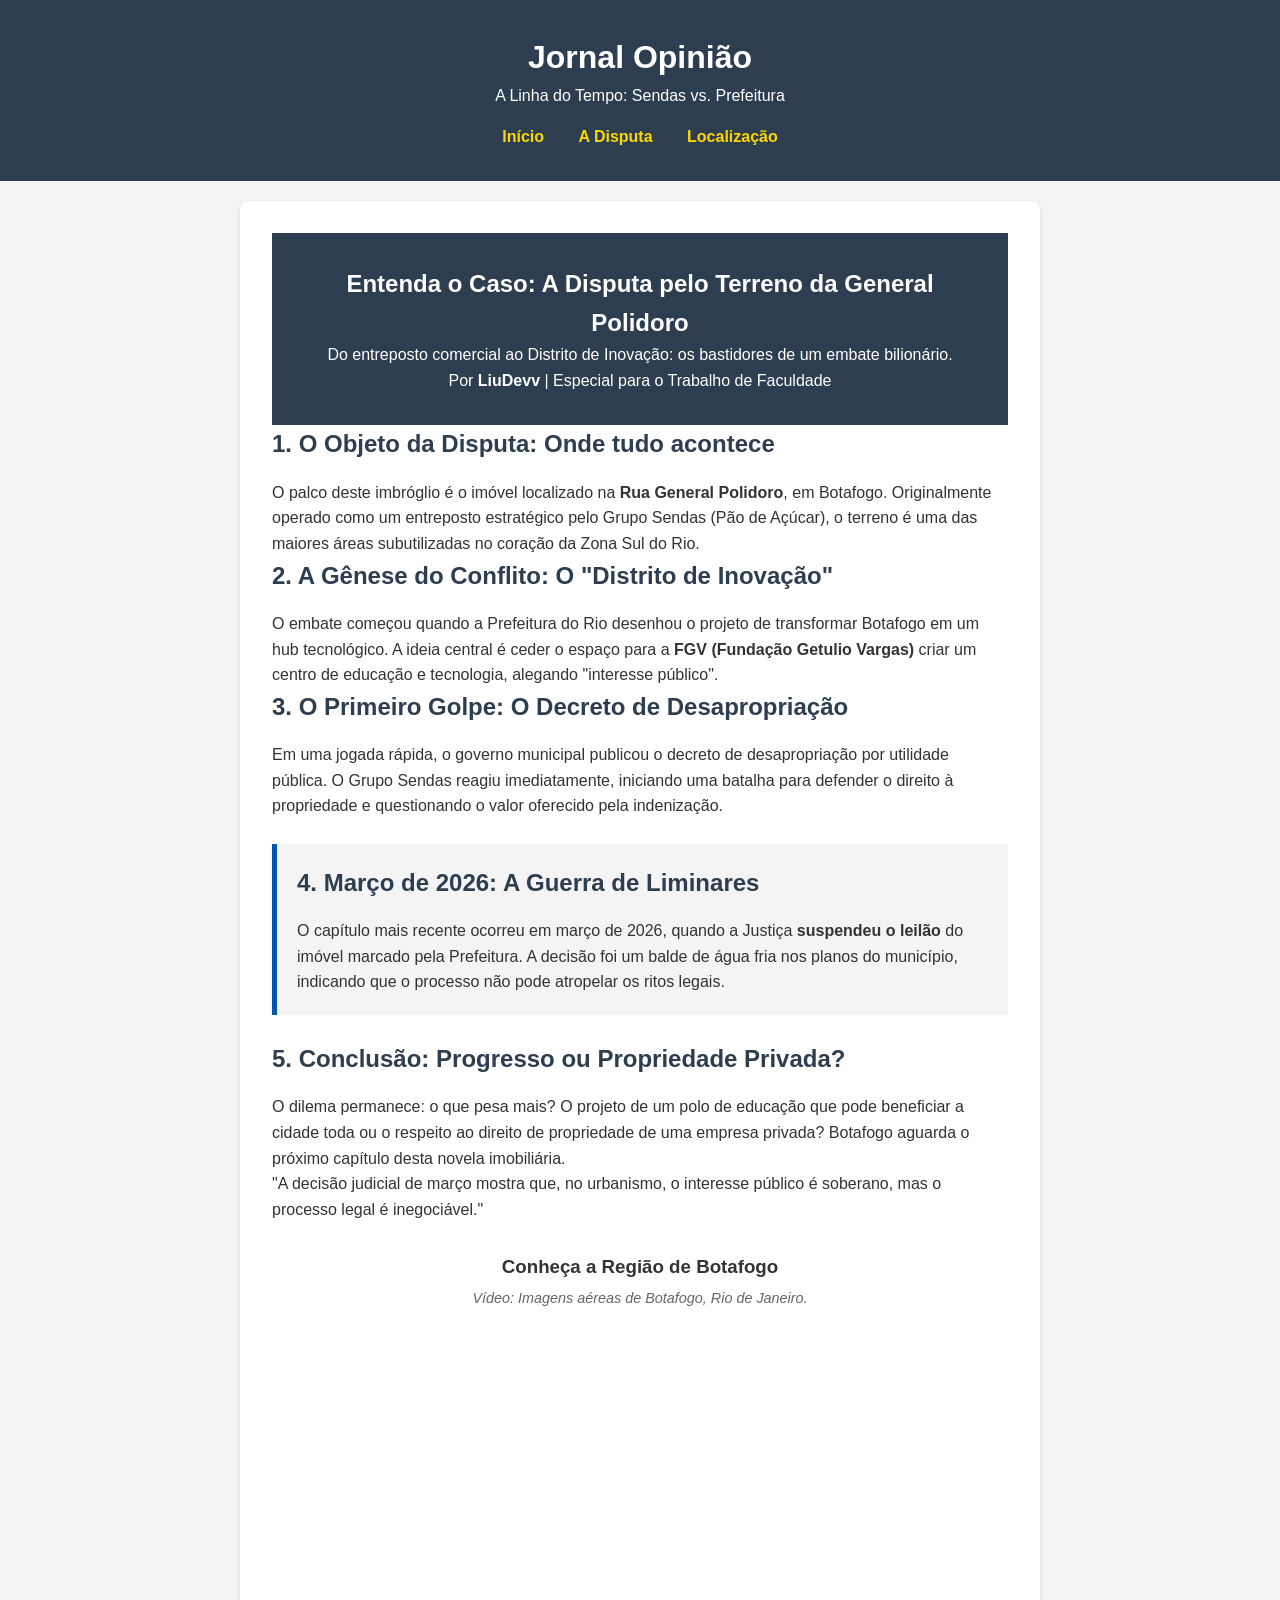
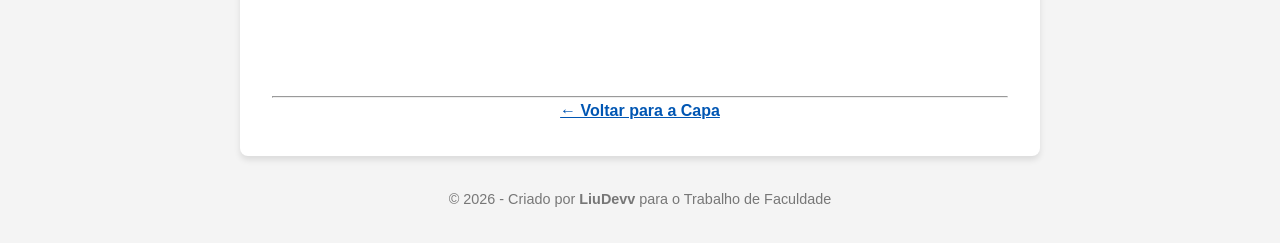
==== historia.html @ 70c4f80f "corrigindo Youtub Correção do video youtube e melhoria na responsividade." ====
<!DOCTYPE html>
<html lang="pt-br">
<head>
    <meta charset="UTF-8">
    <meta name="viewport" content="width=device-width, initial-scale=1.0">
    <title>A Cronologia do Embate - Jornal Opinião</title>
    <link rel="stylesheet" href="assets/css/style.css">
</head>
<body>

    <header>
        <h1>Jornal Opinião</h1>
        <p>A Linha do Tempo: Sendas vs. Prefeitura</p>
        <nav>
            <ul>
                <li><a href="index.html">Início</a></li>
                <li><a href="historia.html">A Disputa</a></li>
                <li><a href="contato.html">Localização</a></li>
            </ul>
        </nav>
    </header>

    <main>
        <article class="noticia-principal">
            <header class="manchete">
                <h1>Entenda o Caso: A Disputa pelo Terreno da General Polidoro</h1>
                <p class="linha-fina">Do entreposto comercial ao Distrito de Inovação: os bastidores de um embate bilionário.</p>
                <p class="data">Por <strong>LiuDevv</strong> | Especial para o Trabalho de Faculdade</p>
            </header>

            <section class="texto-editorial">
                <h2>1. O Objeto da Disputa: Onde tudo acontece</h2>
                <p>O palco deste imbróglio é o imóvel localizado na <strong>Rua General Polidoro</strong>, em Botafogo. Originalmente operado como um entreposto estratégico pelo Grupo Sendas (Pão de Açúcar), o terreno é uma das maiores áreas subutilizadas no coração da Zona Sul do Rio.</p>

                <h2>2. A Gênese do Conflito: O "Distrito de Inovação"</h2>
                <p>O embate começou quando a Prefeitura do Rio desenhou o projeto de transformar Botafogo em um hub tecnológico. A ideia central é ceder o espaço para a <strong>FGV (Fundação Getulio Vargas)</strong> criar um centro de educação e tecnologia, alegando "interesse público".</p>

                <h2>3. O Primeiro Golpe: O Decreto de Desapropriação</h2>
                <p>Em uma jogada rápida, o governo municipal publicou o decreto de desapropriação por utilidade pública. O Grupo Sendas reagiu imediatamente, iniciando uma batalha para defender o direito à propriedade e questionando o valor oferecido pela indenização.</p>

                <div style="background: #f4f4f4; padding: 20px; border-left: 5px solid #0056b3; margin: 25px 0;">
                    <h2>4. Março de 2026: A Guerra de Liminares</h2>
                    <p>O capítulo mais recente ocorreu em março de 2026, quando a Justiça <strong>suspendeu o leilão</strong> do imóvel marcado pela Prefeitura. A decisão foi um balde de água fria nos planos do município, indicando que o processo não pode atropelar os ritos legais.</p>
                </div>

                <h2>5. Conclusão: Progresso ou Propriedade Privada?</h2>
                <p>O dilema permanece: o que pesa mais? O projeto de um polo de educação que pode beneficiar a cidade toda ou o respeito ao direito de propriedade de uma empresa privada? Botafogo aguarda o próximo capítulo desta novela imobiliária.</p>

                <blockquote>
                    "A decisão judicial de março mostra que, no urbanismo, o interesse público é soberano, mas o processo legal é inegociável."
                </blockquote>
            </section>
            <div class="video-container" style="margin: 30px 0; text-align: center;">
    <h3>Conheça a Região de Botafogo</h3>
    <iframe 
        width="100%" 
        height="400" 
        src="https://www.youtube.com/embed/fA8N9V6vV_Y" 
        title="Botafogo - Rio de Janeiro" 
        frameborder="0" 
        allow="accelerometer; autoplay; clipboard-write; encrypted-media; gyroscope; picture-in-picture; web-share" 
        allowfullscreen>
    </iframe>
    <p class="legenda">Vídeo: Imagens aéreas de Botafogo, Rio de Janeiro.</p>
</div>

            <hr>
            <p style="text-align: center;"><a href="index.html" style="color: #0056b3; font-weight: bold;">← Voltar para a Capa</a></p>
        </article>
    </main>

    <footer>
        <p>&copy; 2026 - Criado por <strong>LiuDevv</strong> para o Trabalho de Faculdade</p>
    </footer>

</body>
</html>
---- assets/css/style.css ----
/* Reset básico para remover margens padrão do navegador */
* {
    margin: 0;
    padding: 0;
    box-sizing: border-box;
}

body {
    font-family: 'Segoe UI', Tahoma, Geneva, Verdana, sans-serif;
    line-height: 1.6;
    color: #333;
    background-color: #f4f4f4;
}

header {
    background: #2c3e50;
    color: #fff;
    padding: 2rem;
    text-align: center;
}

/* ... código que já existe acima ... */

header {
    background: #2c3e50;
    color: #fff;
    padding: 2rem;
    text-align: center;
}

/* COLOQUE O NOVO CÓDIGO AQUI EMBAIXO */
nav ul {
    list-style: none !important;
    padding: 0;
    margin-top: 15px;
    text-align: center;
}

nav ul li {
    display: inline-block;
    margin: 0 15px;
}

nav ul li a {
    color: #ffd700 !important;
    text-decoration: none;
    font-weight: bold;
}

main {
    padding: 2rem;
    max-width: 800px;
    margin: 0 auto; /* Centraliza o conteúdo no meio da tela */
    background: #fff;
    border-radius: 8px;
    box-shadow: 0 4px 6px rgba(0,0,0,0.1);
    margin-top: 20px;
}

h2 {
    color: #2c3e50;
    margin-bottom: 1rem;
}

footer {
    text-align: center;
    padding: 2rem;
    font-size: 0.9rem;
    color: #777;
}

/* --- ESTILOS DA IMAGEM E OPINIÃO --- */
.capa-container {
    text-align: center;
    margin-bottom: 20px;
}

.imagem-principal {
    width: 100%;
    max-width: 800px; /* Limita o tamanho da foto */
    height: auto;
    border-radius: 8px; /* Cantos arredondados */
    box-shadow: 0 4px 15px rgba(0,0,0,0.2); /* Sombra elegante */
}

.legenda {
    font-size: 0.9rem;
    color: #666;
    margin-top: 5px;
    font-style: italic;
}

.texto-opiniao {
    font-size: 1.1rem;
    line-height: 1.8;
    color: #2c3e50;
    margin: 20px 0;
    border-left: 4px solid #ffd700; /* Detalhe amarelo na lateral da opinião */
    padding-left: 20px;
}

.lista-reportagens {
    margin-top: 15px;
    padding-left: 20px;
}

.lista-reportagens li {
    margin-bottom: 10px;
}
.lista-reportagens a {
    color: #0056b3; /* Um azul mais profissional */
    text-decoration: none;
    font-weight: bold;
}

.lista-reportagens a:hover {
    text-decoration: underline;
    color: #ffcc00; /* Muda para amarelo ao passar o mouse */
}
/* Ajuste de Responsividade */
img, iframe {
    max-width: 100%;
    height: auto;
}

html {
    font-size: 16px; /* Base para o uso de REM */
}

@media (max-width: 768px) {
    body {
        padding: 10px;
    }
    h1 {
        font-size: 1.8rem;
    }
}
.video-container {
    position: relative;
    padding-bottom: 56.25%; /* Proporção 16:9 */
    height: 0;
    overflow: hidden;
}

.video-container iframe {
    position: absolute;
    top: 0;
    left: 0;
    width: 100%;
    height: 100%;
}
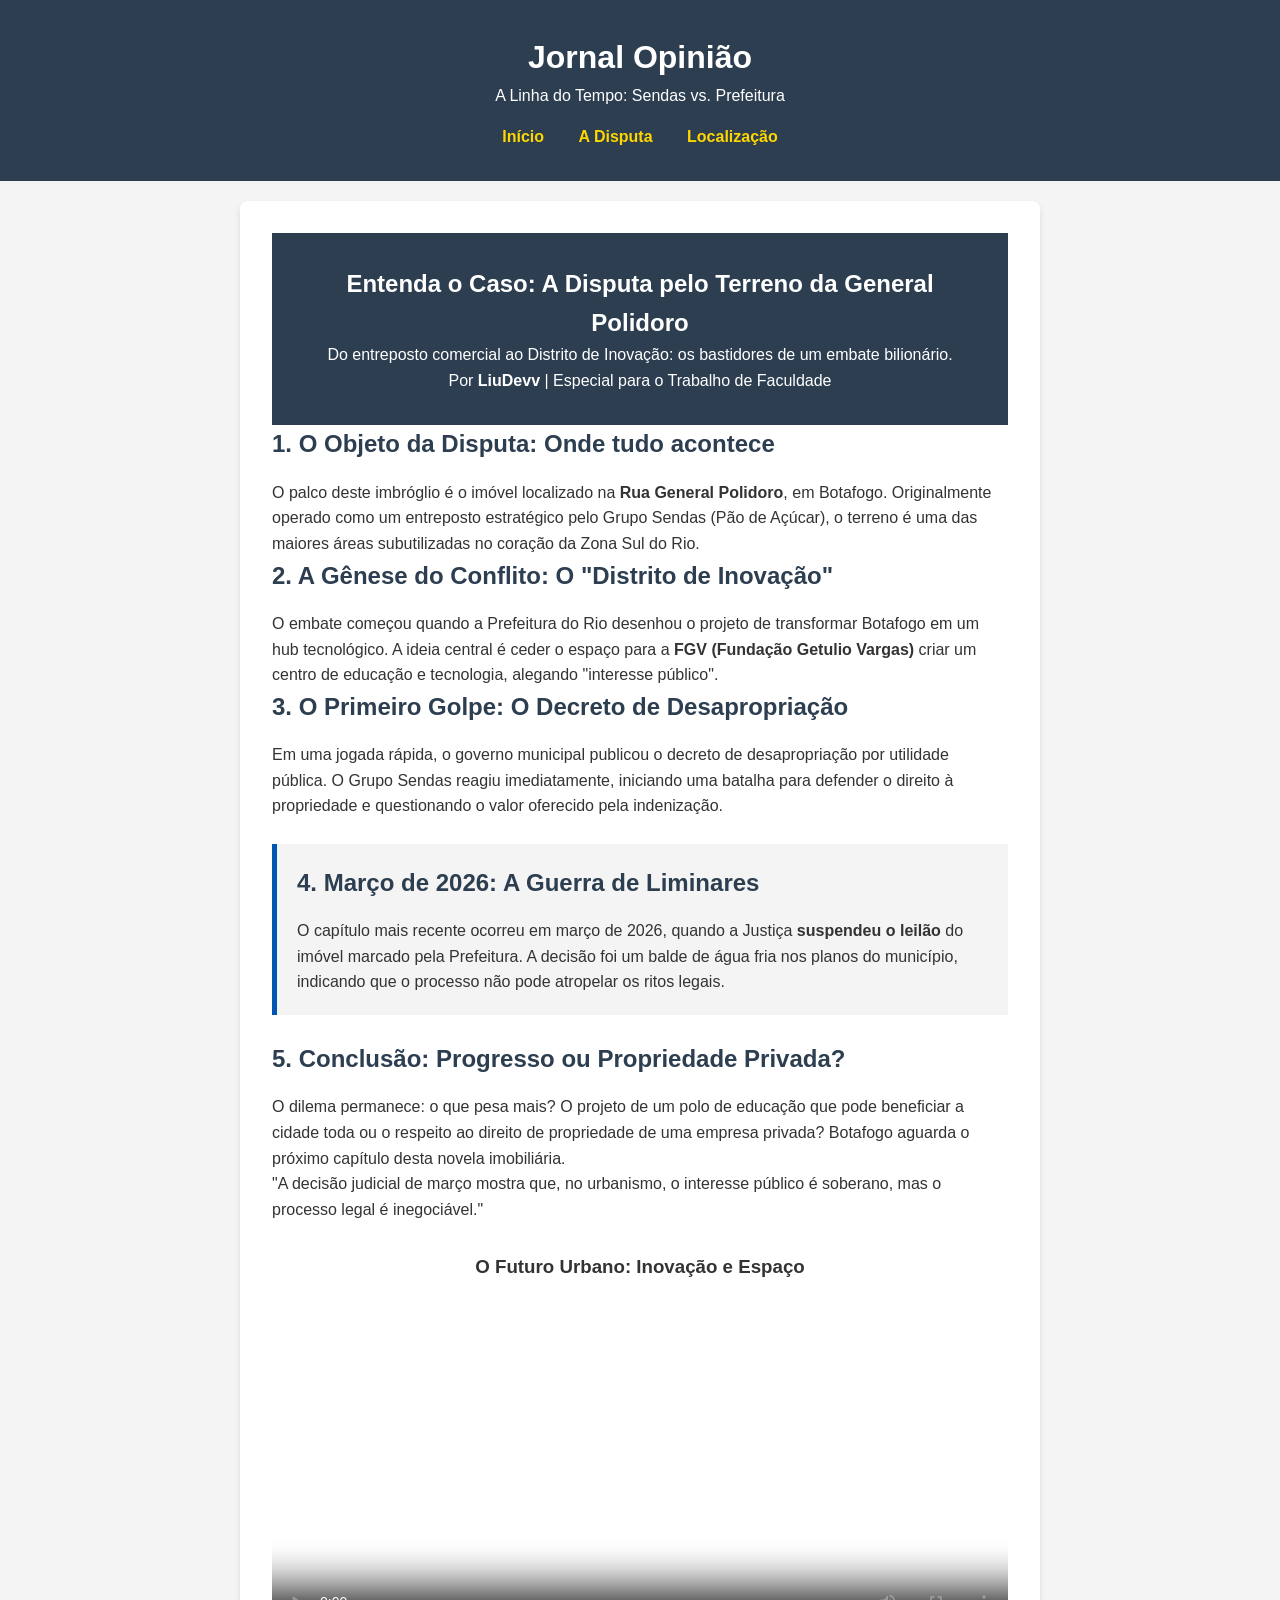
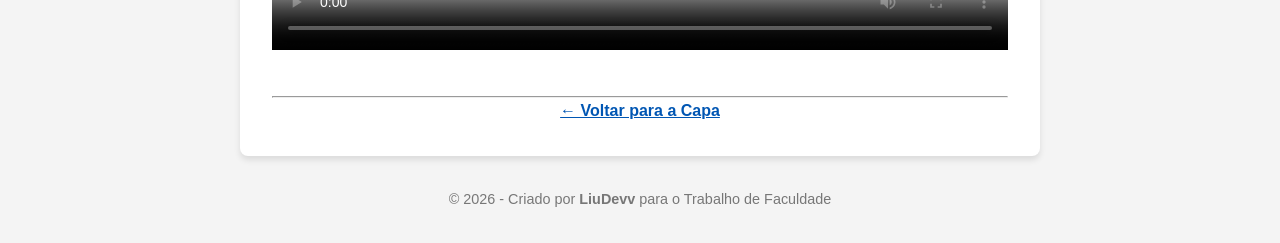
==== commit 224dd3a5: "trocando o video Trocando o video para uma plataforma que não seja o yotub" ====
--- a/historia.html
+++ b/historia.html
@@ -51,17 +51,12 @@
                 </blockquote>
             </section>
             <div class="video-container" style="margin: 30px 0; text-align: center;">
-    <h3>Conheça a Região de Botafogo</h3>
-    <iframe 
-        width="100%" 
-        height="400" 
-        src="https://www.youtube.com/embed/fA8N9V6vV_Y" 
-        title="Botafogo - Rio de Janeiro" 
-        frameborder="0" 
-        allow="accelerometer; autoplay; clipboard-write; encrypted-media; gyroscope; picture-in-picture; web-share" 
-        allowfullscreen>
-    </iframe>
-    <p class="legenda">Vídeo: Imagens aéreas de Botafogo, Rio de Janeiro.</p>
+    <h3>O Futuro Urbano: Inovação e Espaço</h3>
+    <video width="100%" height="auto" controls poster="https://images.pexels.com/photos/3183150/pexels-photo-3183150.jpeg">
+        <source src="https://player.vimeo.com/external/459389137.sd.mp4?s=91081546746813406248677f59d5718536f903e1&profile_id=164&oauth2_token_id=57447761" type="video/mp4">
+        Seu navegador não suporta vídeos em HTML5.
+    </video>
+    <p class="legenda">Vídeo: Representação do desenvolvimento tecnológico pretendido para a região.</p>
 </div>
 
             <hr>
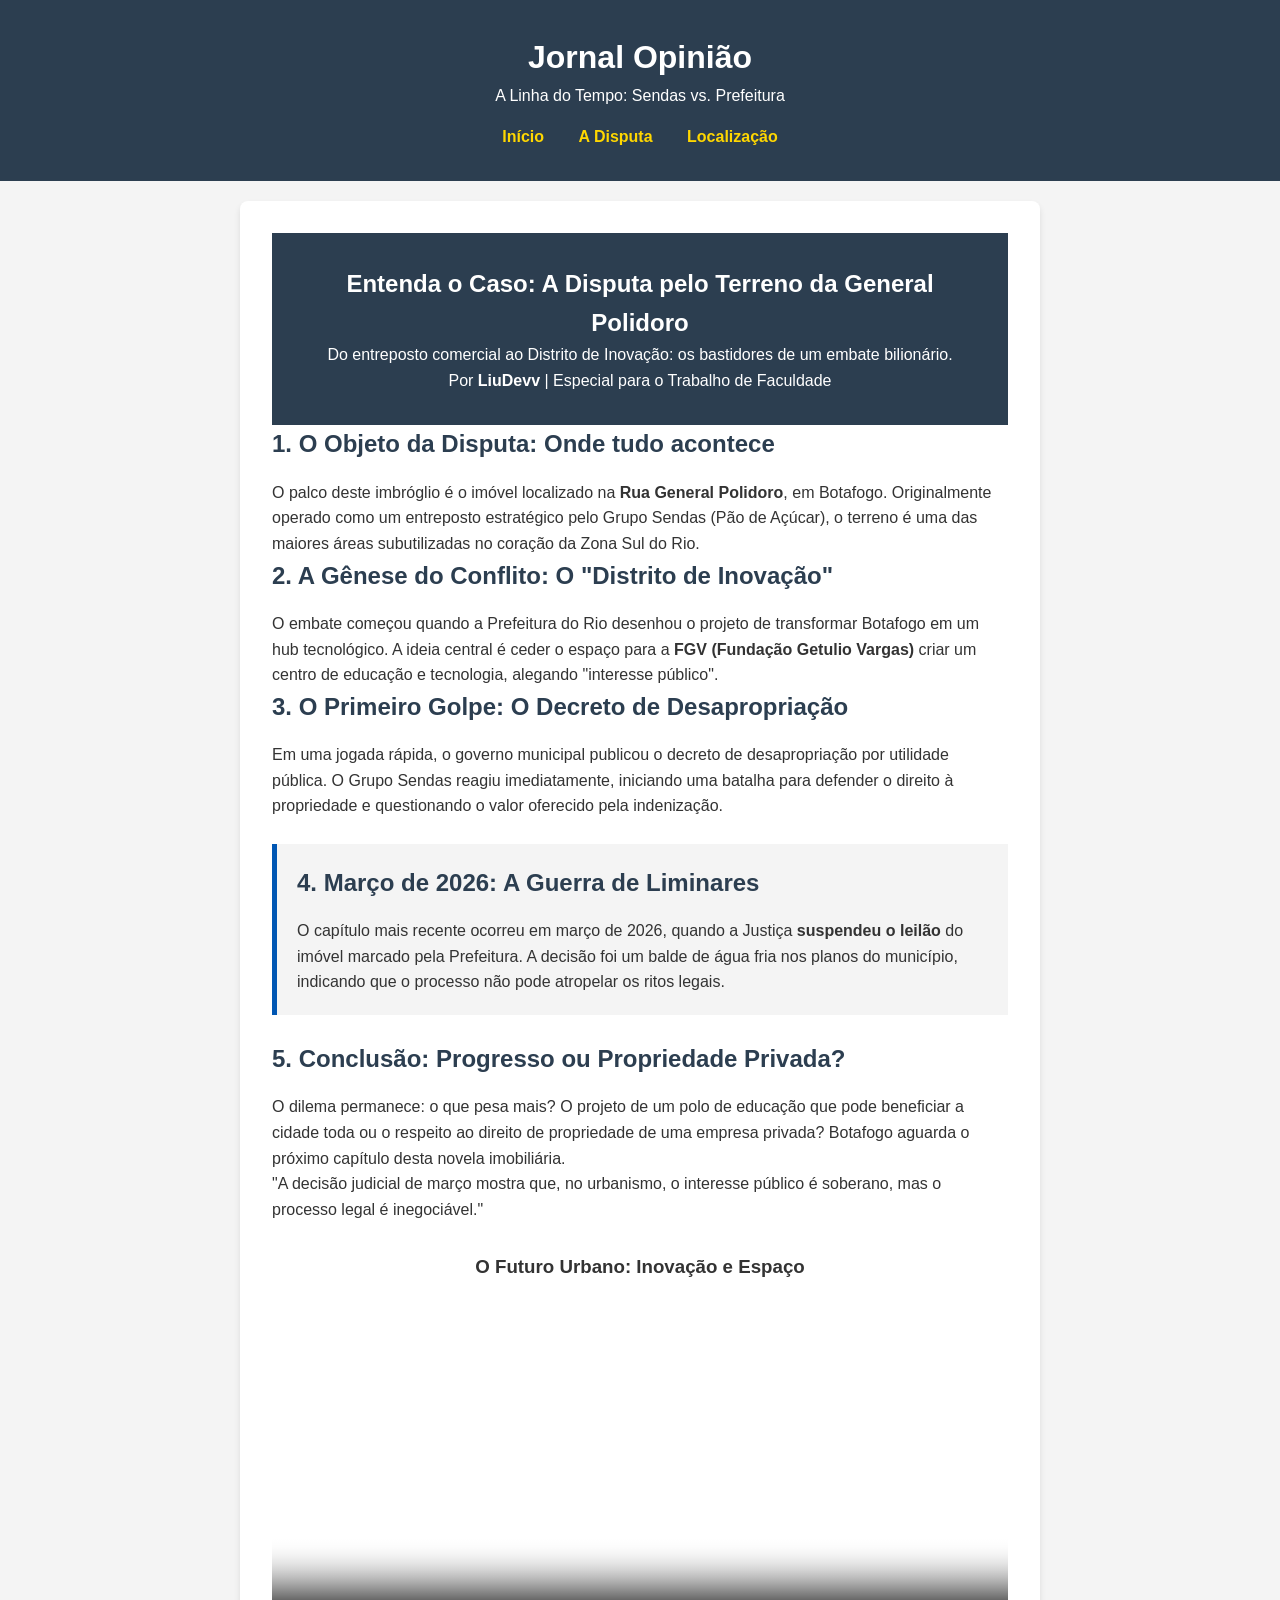
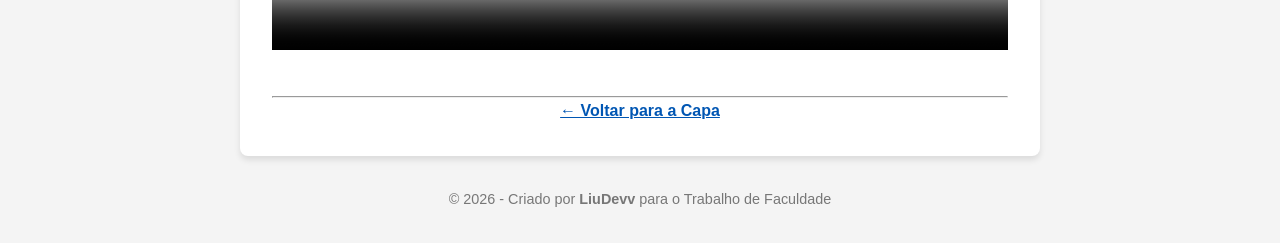
==== commit e4b5560b: "corrigindo whatsapp Corrigindo o link de WhatsApp" ====
--- a/historia.html
+++ b/historia.html
@@ -5,6 +5,7 @@
     <meta name="viewport" content="width=device-width, initial-scale=1.0">
     <title>A Cronologia do Embate - Jornal Opinião</title>
     <link rel="stylesheet" href="assets/css/style.css">
+    <link rel="stylesheet" href="https://cdnjs.cloudflare.com/ajax/libs/font-awesome/6.0.0/css/all.min.css">
 </head>
 <body>
 
--- a/assets/css/style.css
+++ b/assets/css/style.css
@@ -148,4 +148,78 @@
     left: 0;
     width: 100%;
     height: 100%;
+}
+.carousel-container {
+    position: relative;
+    max-width: 100%;
+    margin: 20px auto;
+    overflow: hidden;
+    border-radius: 10px;
+    box-shadow: 0 4px 10px rgba(0,0,0,0.3);
+}
+
+.slide {
+    display: none; /* Esconde todos por padrão */
+    text-align: center;
+}
+
+.slide img {
+    width: 100%;
+    height: 400px;
+    object-fit: cover;
+}
+
+.active {
+    display: block; /* Mostra apenas o slide ativo */
+}
+
+.legenda-slide {
+    background: rgba(0, 86, 179, 0.8);
+    color: white;
+    padding: 10px;
+    position: absolute;
+    bottom: 0;
+    width: 100%;
+}
+
+.prev, .next {
+    position: absolute;
+    top: 50%;
+    transform: translateY(-50%);
+    background: rgba(0,0,0,0.5);
+    color: white;
+    border: none;
+    padding: 15px;
+    cursor: pointer;
+    font-size: 20px;
+}
+
+.next { right: 0; }
+.prev { left: 0; }
+
+.prev:hover, .next:hover { background: #0056b3; }
+
+.whatsapp-link {
+    position: fixed;
+    width: 60px;
+    height: 60px;
+    bottom: 20px;
+    right: 20px;
+    background-color: #25d366;
+    color: white;
+    border-radius: 50px;
+    text-align: center;
+    font-size: 35px;
+    box-shadow: 2px 2px 5px rgba(0,0,0,0.3);
+    z-index: 1000;
+    display: flex;
+    align-items: center;
+    justify-content: center;
+    text-decoration: none;
+}
+
+.whatsapp-link:hover {
+    background-color: #128c7e;
+    transform: scale(1.1);
+    transition: 0.3s;
 }
